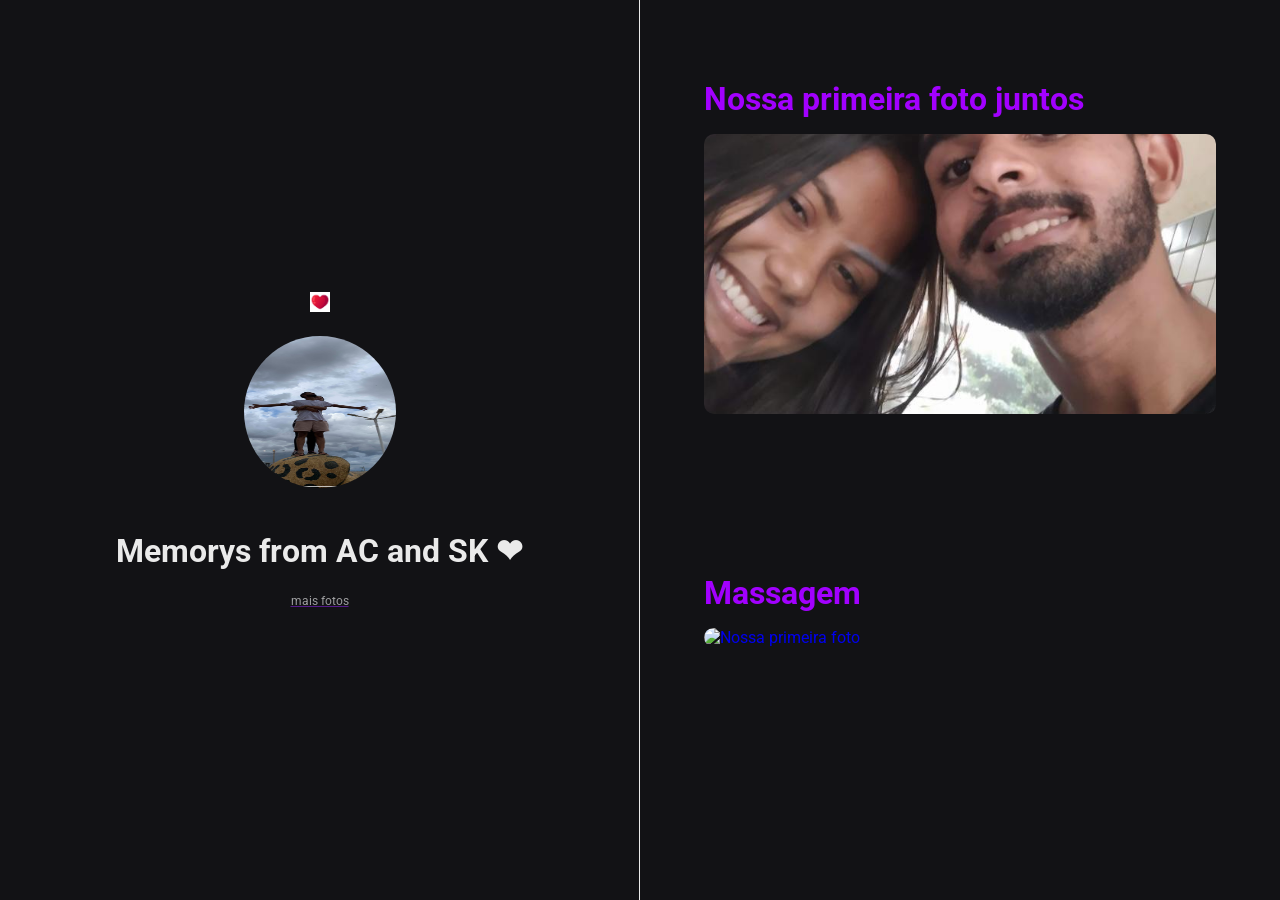
==== index.html @ d58664ae "first commit" ====
<!DOCTYPE html>
<html lang="pt-br">
  <head>
    <meta charset="UTF-8" />
    <meta http-equiv="X-UA-Compatible" content="IE=edge" />
    <meta name="viewport" content="width=device-width, initial-scale=1.0" />
    <link rel="preconnect" href="https://fonts.googleapis.com">
<link rel="preconnect" href="https://fonts.gstatic.com" crossorigin>
<link href="https://fonts.googleapis.com/css2?family=Roboto:ital,wght@0,400;1,700&display=swap" rel="stylesheet">
    <title>Tutu e Kesse</title>
    <link
      rel="icon"
      type="image/png"
      href="coração.jpg"/>

     <link rel="stylesheet"
      href="./styles.css"/>

  </head>
  <body>
    <aside>
        <img src="img/coração.jpg" width="20" height="20" alt="nhem"/>
      <img src="./img/imagem 3.jpg"  alt="foto do tutu e Kesse"/>
       <p>
       <p>
        <strong>
         Memorys from AC and SK ❤
        </strong>
        <a href="" target="_blank"/>
      </p>
      <spam> mais fotos </spam>
    </aside>
    <nav>
      
    <a href="https://www.youtube.com/watch?v=UL3burH-jcY&ab_channel=MatheusKauanVEVO" target="_blank" class="memory">
      <small>  </small>
      <h1>Nossa primeira foto juntos</h1>
      <div>
      <img
        src="./img/imagem 6.jpg"
        alt="Nossa primeira foto"
       />
       </div>
      <p>
        
      </p>
         <a href="https://www.youtube.com/watch?v=1rZvvKS4uxA&ab_channel=SeuJorge-Topic" target="_blank" class="memory">
      <small></small>
      
      <a href="https://www.youtube.com/watch?v=6yK1DawK6BM&ab_channel=Serginho-Topic" target="_blank" class="memory">
        <small></small>
        <h1>Massagem</h1>
        <div>
        <img
          src="./img/imagem 2.jpg"
          alt="Nossa primeira foto"
         />
         </div>
        <p>
            NÃO IRONICAMENTE TUA SENTADA ME DEIXOU SEM AR, mas foi um dos dias mais legais ao seu lado, pois ficamos no banco conversando sobre as coisas mais aleatórias possíveis.
        </p>
            <a href="https://www.youtube.com/watch?v=1rZvvKS4uxA&ab_channel=SeuJorge-Topic" target="_blank" class="memory">
        <small></small>
    
        <a href="https://www.youtube.com/watch?v=0dLX40UMUKo&list=RDiyJDuJggiEM&index=23&ab_channel=RadarRecordsOficial" target="_blank" class="memory">
            <small>data</small>
            <h1> Role aletorio no shopping </h1>
            <div>
            <img
              src="./img/Imagem 1.jpg"
              alt="Nossa primeira foto"
             />
             </div>
            <p>
                Nesse dia, descobri que a vida de um fotógrafo é muito complicada, mas a modelo fazia todo o trabalho valer a pena.
            </p>
               <a href="https://www.youtube.com/watch?v=1rZvvKS4uxA&ab_channel=SeuJorge-Topic" target="_blank" class="memory">
            <small></small>
        
            <a href="https://www.youtube.com/watch?v=6w3uAKabfFg&ab_channel=EduardoPiva target="_blank" class="memory">
                <small></small>
                <h1>Almoço em Itaueiras</h1>
                <div>
                <img
                  src="./img/imagem 5.jpg"
                  alt="Nossa primeira foto"
                 />
                 </div>
                <p>
                  Nesse dia,que essa carinha de princesa esconde um pedreiro
                </p>
                   <a href="https://www.youtube.com/watch?v=1rZvvKS4uxA&ab_channel=SeuJorge-Topic" target="_blank" class="memory">
                <small></small>
                
                <a href="https://www.youtube.com/watch?v=NsIkqjwsipc&ab_channel=OSurto-Topic" target="_blank" class="memory">
                    <small></small>
                    <h1>CINEMA</h1>
                    <div>
                    <img
                      src="./img/Imagem 4.jpg"
                      alt="Nossa ultima foto"
                     />
                     </div>
                    <p>
                     Fomos assistir um dos top 10 filmes de terror!!!
                    </p>
                   
                          <a href="https://www.youtube.com/watch?v=iyJDuJggiEM&ab_channel=Tribalistas-Topic" target="_blank" class="memory">
                       <small></small>
                        <h1>Nossa ultima foto</h1>
                        <div>
                        <img
                          src="img/Imagem 7.jpg"
                          alt="Nossa ultima foto"
                         />
                         </div>
                         <p>
                            Fui prestigiar sua apresentação no sarifipi que por sinal foi perfeita a apresentação!
                           </p>
  </body>
</html>
---- styles.css ----
*{
    margin: 0;
    padding: 0;
    box-sizing: border-box;
  }
  :root{
    font-size: 16px;
  }
  ::-webkit-scrollbar{
    width: 8px;
  
  }
  ::-webkit-scrollbar-track{
    background-color: #2c2c31;
  }
  ::-webkit-scrollbar-thumb{
    background-color: #9e9ea0;
  }
  @keyframes entering{
    from {
      opacity: 0;
    transform: translateY(-300px);
  }
  to {
    opacity: 1;
  transform: translateY(0);
  }
  }
  body{
    background-color: #121215;
    color: #eaeaea;
    font-family: 'Roboto', sans-serif;
    display: grid;
    grid-template-areas:"profile timeline";
    grid-template-columns: 1fr 1fr;
    grid-template-rows: 100vh;
  }
  nav{
    padding: 64px;
    grid-area: timeline;
    overflow-y:scroll ;
    animation: entering 3s ease-in-out;
  
  }
  .memory{
    display: flex;
    flex-direction: column;
    gap: 16px;
    text-decoration: none;
    margin-bottom: 64px;
  }
  .memory small{
  color: #a200ff;
  font-size: 0.75rem;
  }
  .memory h1 {
    color:#a200ff;
    font-size: 2rem;
  }
  .memory img{
    width: 100%;
    height: 280px;
    object-fit: cover;
    border-radius: 10px;
   transition:transform 3s ease-in-out;
    
  }
  .memory div{
   width: 100%;
    height: 280px;
    overflow: hidden;
     border-radius: 8px;
  }
  
  .memory:hover img {
    transform: scale(1.1);
  }
  .memory p {
  font-size: 1.125rem;
  color: #a200ff;
  line-height: 28px;
  }
  aside{
    grid-area: profile;
    display: flex;
    flex-direction: column;
    align-items: center;
    justify-content: center;
  gap: 20px;
  
    border-right: 1px solid;
    border-image: linear-gradiente(#727272, #2c2c31);
    background-image: url("./assets/background.svg");
    background-position: top right;
    background-repeat: no-repeat;
    background-size: auto 100%;
    
  }
   aside * {
  animation: entering 3s ease-in-out;
  }
  aside img:nth-child(2){
    width: 160px;
    height: 160px;
    border-radius: 50%;
    border: 4px solid transparent;
    background: (linear-gradient#a200ff,#FFFFFF,#fc02ef) padding-box,
    linear-gradient(260deg,#a200ff,#FFFFFF,#fc02ef) border-box;
  }
  aside p {
    font-size: 2rem;
    text-align: center;
  }
  aside spam{
    font-size: 0.75rem;
    color: #9e9ea0;
  }
  @media (max-width: 768px){
    :root{
      font-size: 14px;
    }
    body{
  grid-template-columns:1fr ;
  grid-template-rows: 0.2fr 0.8fr;
  grid-template-areas: 
  "profile"
  "timeline";
    }
    aside{
      border-right: none;
      padding: 22px 12px;
    }
    nav{
      overflow-y: visible;
    }
  }
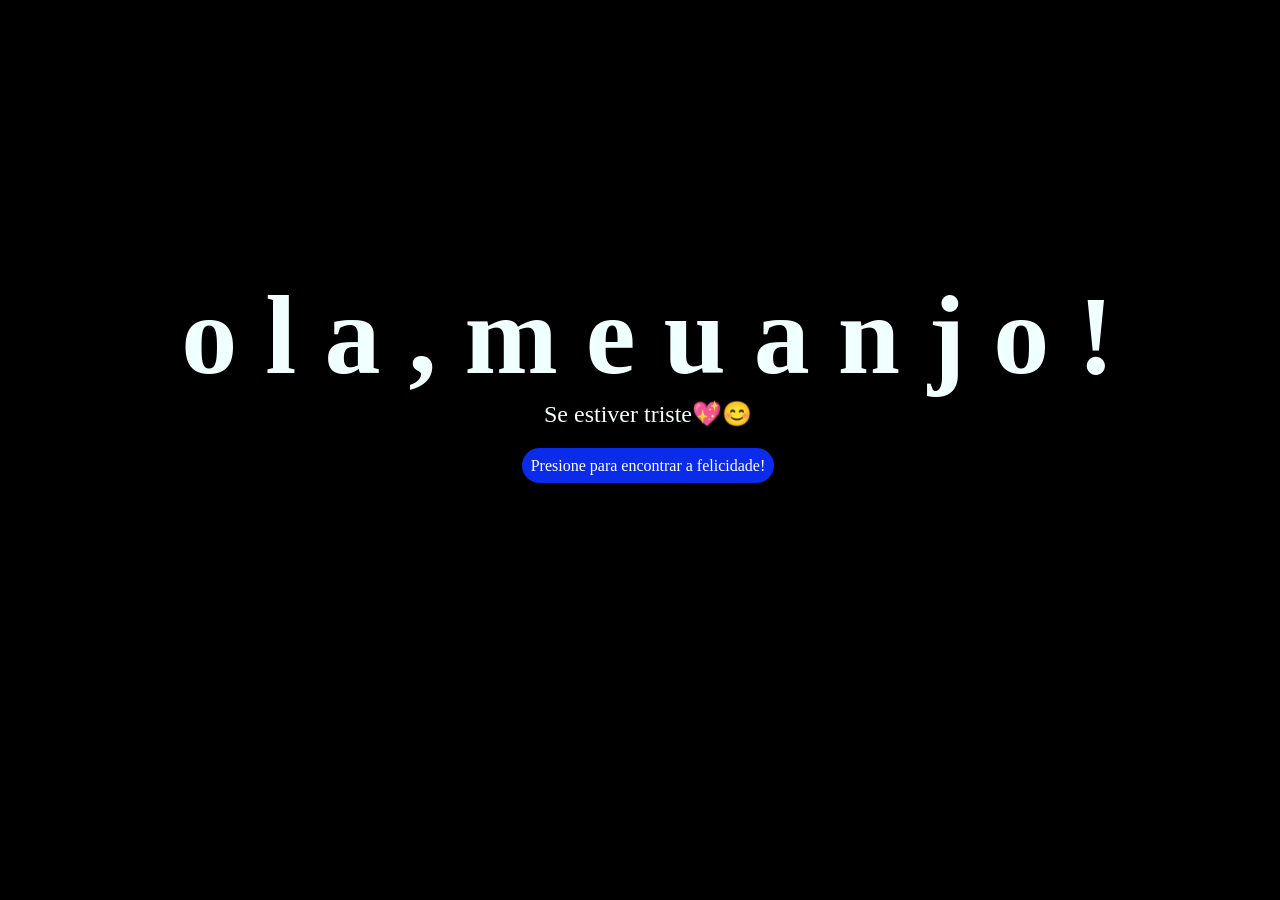
==== commit bb7c53d0: "refatorado" ====
--- a/index.html
+++ b/index.html
@@ -1,121 +1,40 @@
 <!DOCTYPE html>
-<html lang="pt-br">
-  <head>
-    <meta charset="UTF-8" />
-    <meta http-equiv="X-UA-Compatible" content="IE=edge" />
-    <meta name="viewport" content="width=device-width, initial-scale=1.0" />
-    <link rel="preconnect" href="https://fonts.googleapis.com">
-<link rel="preconnect" href="https://fonts.gstatic.com" crossorigin>
-<link href="https://fonts.googleapis.com/css2?family=Roboto:ital,wght@0,400;1,700&display=swap" rel="stylesheet">
-    <title>Tutu e Kesse</title>
-    <link
-      rel="icon"
-      type="image/png"
-      href="coração.jpg"/>
+<html lang="es">
 
-     <link rel="stylesheet"
-      href="./styles.css"/>
+<head>
+    <meta charset="UTF-8">
+    <meta http-equiv="X-UA-Compatible" content="IE=edge">
+    <meta name="viewport" content="width=device-width, initial-scale=1.0">
+    <link rel="stylesheet" href="css/style.css">
+    <link rel="icon" href="img/flowers.png" type="image/x-icon">
+    <title>Flowers</title>
+</head>
 
-  </head>
-  <body>
-    <aside>
-        <img src="img/coração.jpg" width="20" height="20" alt="nhem"/>
-      <img src="./img/imagem 3.jpg"  alt="foto do tutu e Kesse"/>
-       <p>
-       <p>
-        <strong>
-         Memorys from AC and SK ❤
-        </strong>
-        <a href="" target="_blank"/>
-      </p>
-      <spam> mais fotos </spam>
-    </aside>
-    <nav>
-      
-    <a href="https://www.youtube.com/watch?v=UL3burH-jcY&ab_channel=MatheusKauanVEVO" target="_blank" class="memory">
-      <small>  </small>
-      <h1>Nossa primeira foto juntos</h1>
-      <div>
-      <img
-        src="./img/imagem 6.jpg"
-        alt="Nossa primeira foto"
-       />
-       </div>
-      <p>
-        
-      </p>
-         <a href="https://www.youtube.com/watch?v=1rZvvKS4uxA&ab_channel=SeuJorge-Topic" target="_blank" class="memory">
-      <small></small>
-      
-      <a href="https://www.youtube.com/watch?v=6yK1DawK6BM&ab_channel=Serginho-Topic" target="_blank" class="memory">
-        <small></small>
-        <h1>Massagem</h1>
-        <div>
-        <img
-          src="./img/imagem 2.jpg"
-          alt="Nossa primeira foto"
-         />
-         </div>
-        <p>
-            NÃO IRONICAMENTE TUA SENTADA ME DEIXOU SEM AR, mas foi um dos dias mais legais ao seu lado, pois ficamos no banco conversando sobre as coisas mais aleatórias possíveis.
-        </p>
-            <a href="https://www.youtube.com/watch?v=1rZvvKS4uxA&ab_channel=SeuJorge-Topic" target="_blank" class="memory">
-        <small></small>
-    
-        <a href="https://www.youtube.com/watch?v=0dLX40UMUKo&list=RDiyJDuJggiEM&index=23&ab_channel=RadarRecordsOficial" target="_blank" class="memory">
-            <small>data</small>
-            <h1> Role aletorio no shopping </h1>
-            <div>
-            <img
-              src="./img/Imagem 1.jpg"
-              alt="Nossa primeira foto"
-             />
-             </div>
-            <p>
-                Nesse dia, descobri que a vida de um fotógrafo é muito complicada, mas a modelo fazia todo o trabalho valer a pena.
-            </p>
-               <a href="https://www.youtube.com/watch?v=1rZvvKS4uxA&ab_channel=SeuJorge-Topic" target="_blank" class="memory">
-            <small></small>
-        
-            <a href="https://www.youtube.com/watch?v=6w3uAKabfFg&ab_channel=EduardoPiva target="_blank" class="memory">
-                <small></small>
-                <h1>Almoço em Itaueiras</h1>
-                <div>
-                <img
-                  src="./img/imagem 5.jpg"
-                  alt="Nossa primeira foto"
-                 />
-                 </div>
-                <p>
-                  Nesse dia,que essa carinha de princesa esconde um pedreiro
-                </p>
-                   <a href="https://www.youtube.com/watch?v=1rZvvKS4uxA&ab_channel=SeuJorge-Topic" target="_blank" class="memory">
-                <small></small>
-                
-                <a href="https://www.youtube.com/watch?v=NsIkqjwsipc&ab_channel=OSurto-Topic" target="_blank" class="memory">
-                    <small></small>
-                    <h1>CINEMA</h1>
-                    <div>
-                    <img
-                      src="./img/Imagem 4.jpg"
-                      alt="Nossa ultima foto"
-                     />
-                     </div>
-                    <p>
-                     Fomos assistir um dos top 10 filmes de terror!!!
-                    </p>
-                   
-                          <a href="https://www.youtube.com/watch?v=iyJDuJggiEM&ab_channel=Tribalistas-Topic" target="_blank" class="memory">
-                       <small></small>
-                        <h1>Nossa ultima foto</h1>
-                        <div>
-                        <img
-                          src="img/Imagem 7.jpg"
-                          alt="Nossa ultima foto"
-                         />
-                         </div>
-                         <p>
-                            Fui prestigiar sua apresentação no sarifipi que por sinal foi perfeita a apresentação!
-                           </p>
-  </body>
+<body>
+    <div class="greetings">
+        <span>o</span>
+        <span>l</span>
+        <span>a</span>
+        <span>,</span>
+        <span> </span>
+        <span>m</span>
+        <span>e</span>
+        <span>u</span>
+        <span>a</span>
+        <span>n</span>
+        <span>j</span>
+        <span>o</span>
+        <span>!</span>
+    </div>
+    <div class="description">
+        <span>Se estiver triste💖😊</span>
+    </div>
+    <div class="button">
+        <button class="botones">
+            <a href="flower.html" style="color: #fff;">Presione para encontrar a felicidade! </a>
+        </button>
+    </div>
+
+</body>
+
 </html>
--- a/css/style.css
+++ b/css/style.css
@@ -0,0 +1,96 @@
+@import url('https://fonts.googleapis.com/css2?family=Poppins:ital,wght@0,500;1,900&display=swap');
+*{
+    font-family: 'Poppins',cursive;
+}
+body{
+    color: azure;
+    width: 100%;
+    height: 82vh;
+    display: flex;
+    flex-direction: column;
+    align-items: center;
+    justify-content: center;
+    background-color: black;
+    /* padding-top: -30; */
+}
+
+.botones{
+    padding: 9px;
+    border-radius: 80px;
+    background-color: transparent;
+    border: none;
+}
+
+.botones a{
+    background-color: #0a2be9;
+    padding: 9px;
+    border-radius: 80px;
+    -webkit-border-radius: 80px;
+    -moz-border-radius: 80px;
+    -ms-border-radius: 80px;
+    -o-border-radius: 80px;
+
+}
+
+.botones a:focus{
+    background-color: rgb(50, 194, 194);
+}
+
+.greetings{
+    font-size: 7rem;
+    font-weight: 900;
+}
+.greetings > span{
+    animation: glow 3.0s ease-in-out infinite;
+}
+@keyframes glow{
+    0%, 100%{
+        color: #fff;
+        text-shadow: 0 0 12px #39c6d6, 0 0 50px #39c6d6, 0 0 100px #39c6d6;
+    }
+    10%, 90%{
+        color: #111;
+        text-shadow: none;
+    }
+}
+.greetings > span:nth-child(1){
+    animation-delay: .2s ;
+}
+.greetings > span:nth-child(2){
+    animation-delay: .4s ;
+}
+.greetings > span:nth-child(3){
+    animation-delay: .6s;
+}
+.greetings > span:nth-child(4){
+    animation-delay: .8s;
+}
+.greetings > span:nth-child(5){
+    animation-delay: .10.0s;
+}
+.description{
+    font-size: 1.5rem;
+    margin-bottom: 20px;
+}
+
+.button a{
+    text-decoration: none;
+    font-size: 1rem;
+    color: #111;
+}
+
+@media screen and (max-width:574px){
+    .greetings{
+        display: block;
+        font-size: 4rem;
+        font-weight: 800;
+        text-align: center;
+    }
+    .description{
+        font-size: 2rem;
+    }
+    
+    .button a{
+        font-size: 1rem;
+    }
+}
